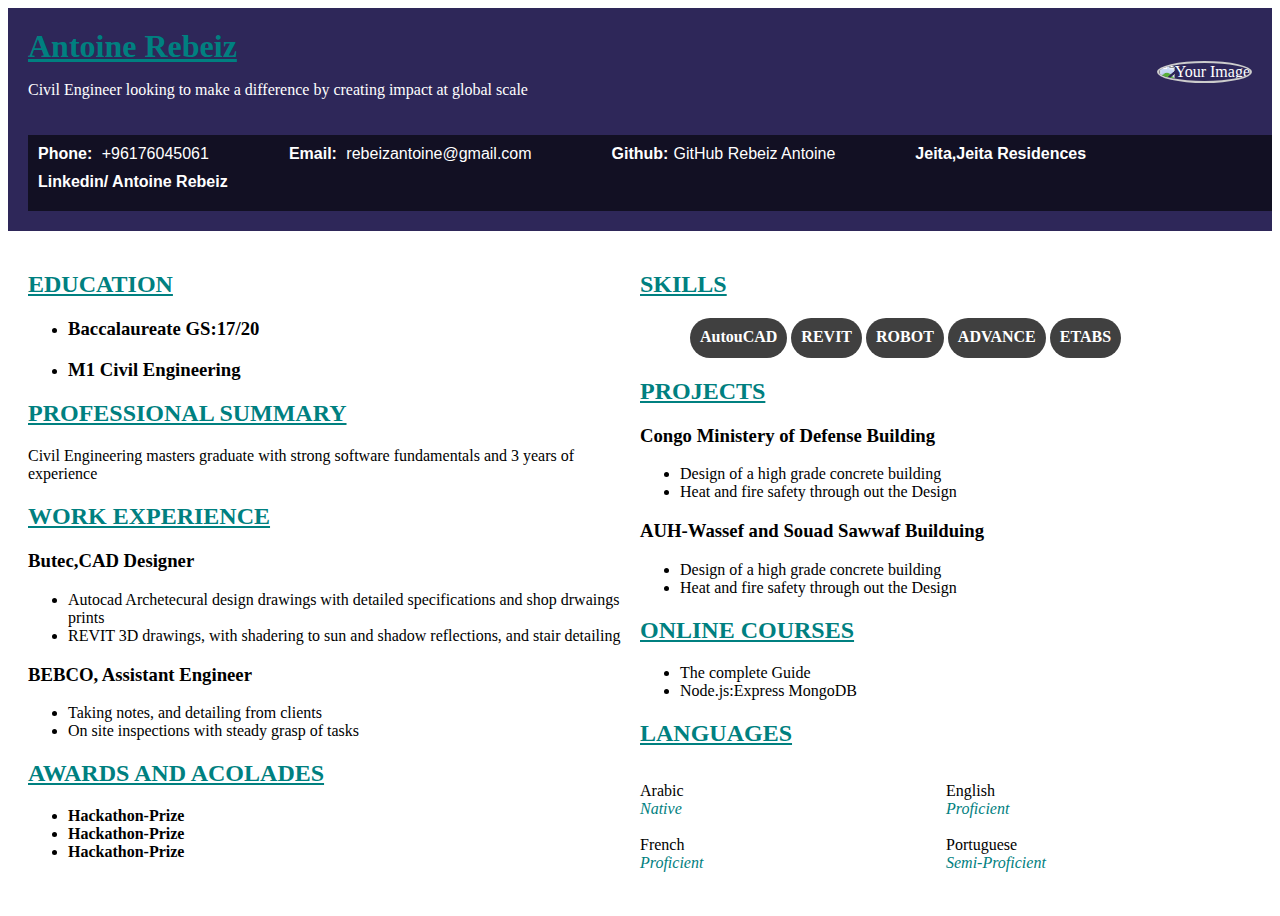
==== CV/index2.html @ 4d343c83 "cv first" ====
<!DOCTYPE html>
<html>

<head>
    <link rel="stylesheet" href="styles2.css">
</head>

<body>
    <div class="header">
        <div class="header-content">
            <div class="name">
                <h1><strong>Antoine Rebeiz</strong></h1>
                <p>Civil Engineer looking to make a difference by creating impact at global scale</p>
            </div>
            <div class="header-image">
                <img src="C:\Users\user\Desktop\PHOTO PASSPORT.jpg" alt="Your Image">
            </div>
        </div>
        <div class="contact-container">
            <div class="contact">
                <span>Phone:</span> +96176045061
            </div>
            <div class="contact">
                <span>Email:</span> rebeizantoine@gmail.com
            </div>
            <div class="contact">
                <span>Github:</span>GitHub Rebeiz Antoine
            </div>
            <div class="contact">
                <span>Jeita,Jeita Residences</span>
            </div>
            <div class="contact">
                <span>Linkedin/ Antoine Rebeiz</span>
            </div>
        </div>
    </div>
    <div class="container1">
        <div class="LEFT">

            <h2><strong>EDUCATION</strong></h2>
            <ul>
                <li>
                    <h3><strong>Baccalaureate GS:17/20</strong></h3>
                </li>
                <li>
                    <h3><strong>M1 Civil Engineering</strong></h3>
                </li>
            </ul>
            <h2><strong>PROFESSIONAL SUMMARY</strong></h2>
            Civil Engineering masters graduate with strong software fundamentals and 3 years of experience <br>
            <h2><strong>WORK EXPERIENCE</strong></h2>
            <h3><strong>Butec,CAD Designer</strong></h3>
            <ul>
                <li>Autocad Archetecural design drawings with detailed specifications and shop drwaings prints
                </li>
                <li>REVIT 3D drawings, with shadering to sun and shadow reflections, and stair detailing</li>
            </ul>
            <h3><strong>BEBCO, Assistant Engineer</strong></h3>
            <ul>
                <li>Taking notes, and detailing from clients</li>
                <li>On site inspections with steady grasp of tasks</li>
            </ul>
            <h2><strong>AWARDS AND ACOLADES</strong></h2>
            <ul>
                <li><strong>Hackathon-Prize</strong></li>
                <li><strong>Hackathon-Prize</strong></li>
                <li><strong>Hackathon-Prize</strong></li>

            </ul>
        </div>
        <div class="RIGHT">

            <h2><strong>SKILLS</strong></h2>
            <p>

            <ul>
                <section class="SKILLS">
                    <li><strong>AutouCAD</strong></li>
                    <li><strong>REVIT</strong></li>
                    <li><strong>ROBOT</strong></li>
                    <li><strong>ADVANCE</strong></li>
                    <li><strong>ETABS</strong></li>
                </section>

            </ul>


            </p>
            <h2>PROJECTS</h2>
            <h3>Congo Ministery of Defense Building</h3>
            <ul>
                <li>Design of a high grade concrete building</li>
                <li>Heat and fire safety through out the Design</li>
            </ul>
            <h3>AUH-Wassef and Souad Sawwaf Builduing</h3>
            <ul>
                <li>Design of a high grade concrete building</li>
                <li>Heat and fire safety through out the Design</li>
            </ul>
            <h2>ONLINE COURSES</h2>
            <ul>
                <li>The complete Guide</li>
                <li>Node.js:Express MongoDB</li>
            </ul>
            <h2>LANGUAGES</h2>
            <div class="languages">
                <p class="languageleft">
                    Arabic <br>
                    <em class="native">Native</em>
                    <br> <br>
                    French <br>
                    <em class="native">Proficient</em>
                </p>
                <p class="languageright">
                    English <br>
                    <em class="native">Proficient</em>
                    <br> <br>
                    Portuguese <br>
                    <em class="native">Semi-Proficient</em>
                </p>


            </div>
        </div>


</body>

</html>
---- CV/styles2.css ----
.header {
    display: flex;
    flex-direction: column;
    background-color: #2e2759;
    color: white;
    padding: 20px;
}

.header-content {
    display: flex;
    justify-content: space-between;
    align-items: center;
}

.header h1 {
    margin: 0;
}

.header-image img {
    max-width: 200px;
    max-height: 200px;
    border-radius: 50%;
    border: 2px solid #ccc;
}

.contact-container {
    margin-top: 20px;
    background-color: #98fb98;
    padding: 10px;
    display: flex;
    /* Display the contact items in a row */
    flex-wrap: wrap;
    /* Allow wrapping if the content exceeds the container's width */
    font-family: Tahoma, sans-serif;
    background-color: #121023;
    color: white;
    width: 100%;
}

.contact {
    margin-right: 80px;
    margin-bottom: 10px;
    /* Add spacing between each contact item */
}

.contact span {
    font-weight: bold;
    margin-right: 5px;
}

.SKILLS li {
    background: #3498db;
    background: rgba(0, 0, 0, .75);
    border-radius: 50px;
    color: #FFF;
    display: inline-block;
    padding: 10px;
    text-align: justify;
    height: 20px;

}

.SKILLS {
    margin-left: 10px;
}

.container1 {
    display: flex;
    justify-content: space-between;
    padding: 20px;
}

.LEFT,
.RIGHT {
    flex: 1;




}


.container {
    display: flex;
    justify-content: space-between;
    padding: 20px;
}


.left-div,
.right-div {
    flex: 1;
    width: 45%;


}

h1 {
    text-decoration: underline;
    color: #008080;
}

h2 {
    text-decoration: underline;
    color: #008080;
}

.body {
    margin: 0;
    padding: 0;
    font-family: Arial, sans-serif;
}

.languages {
    display: flex;
}

.languageleft {
    flex: 1;
}

.languageright {
    flex: 1;
}

.native {
    color: #008080;
}
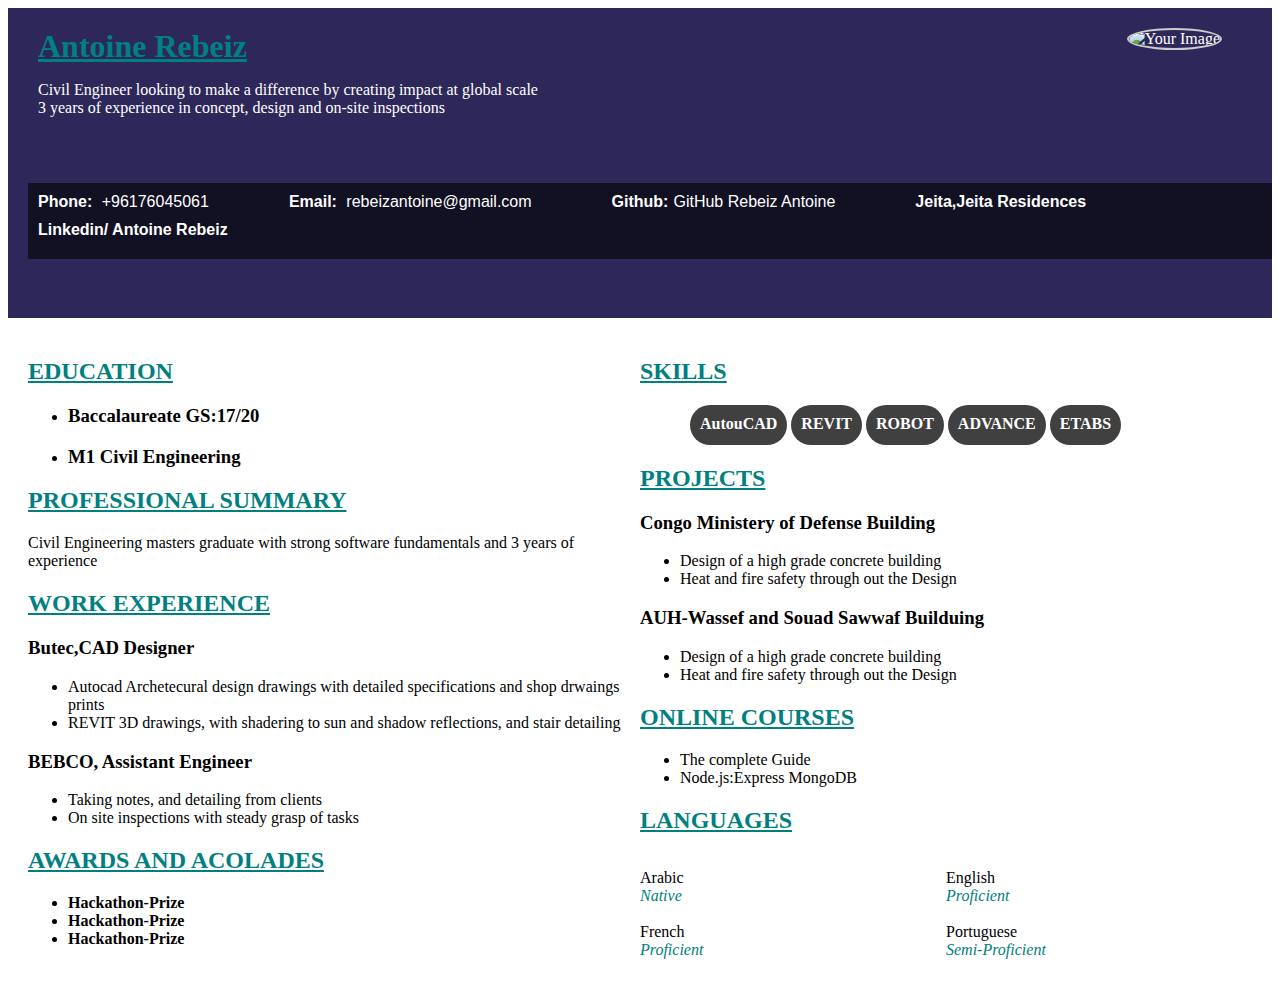
==== commit e60bbe5f: "changes to CV" ====
--- a/CV/index2.html
+++ b/CV/index2.html
@@ -10,7 +10,8 @@
         <div class="header-content">
             <div class="name">
                 <h1><strong>Antoine Rebeiz</strong></h1>
-                <p>Civil Engineer looking to make a difference by creating impact at global scale</p>
+                <p>Civil Engineer looking to make a difference by creating impact at global scale <br>
+                    3 years of experience in concept, design and on-site inspections</p>
             </div>
             <div class="header-image">
                 <img src="C:\Users\user\Desktop\PHOTO PASSPORT.jpg" alt="Your Image">
--- a/CV/styles2.css
+++ b/CV/styles2.css
@@ -4,12 +4,14 @@
     background-color: #2e2759;
     color: white;
     padding: 20px;
+    height: 270px;
+    margin-left: 0;
 }
 
 .header-content {
     display: flex;
     justify-content: space-between;
-    align-items: center;
+    align-items: flex-start;
 }
 
 .header h1 {
@@ -23,8 +25,13 @@
     border: 2px solid #ccc;
 }
 
+.header-image {
+    margin-right: 30px;
+    /* Adjust the margin to move the image to the left */
+}
+
 .contact-container {
-    margin-top: 20px;
+    margin-top: 50px;
     background-color: #98fb98;
     padding: 10px;
     display: flex;
@@ -35,6 +42,9 @@
     background-color: #121023;
     color: white;
     width: 100%;
+    margin-right: 30px;
+    align-items: flex-start;
+    margin-left: 0;
 }
 
 .contact {
@@ -125,4 +135,8 @@
 
 .native {
     color: #008080;
+}
+
+.name {
+    margin-left: 10px;
 }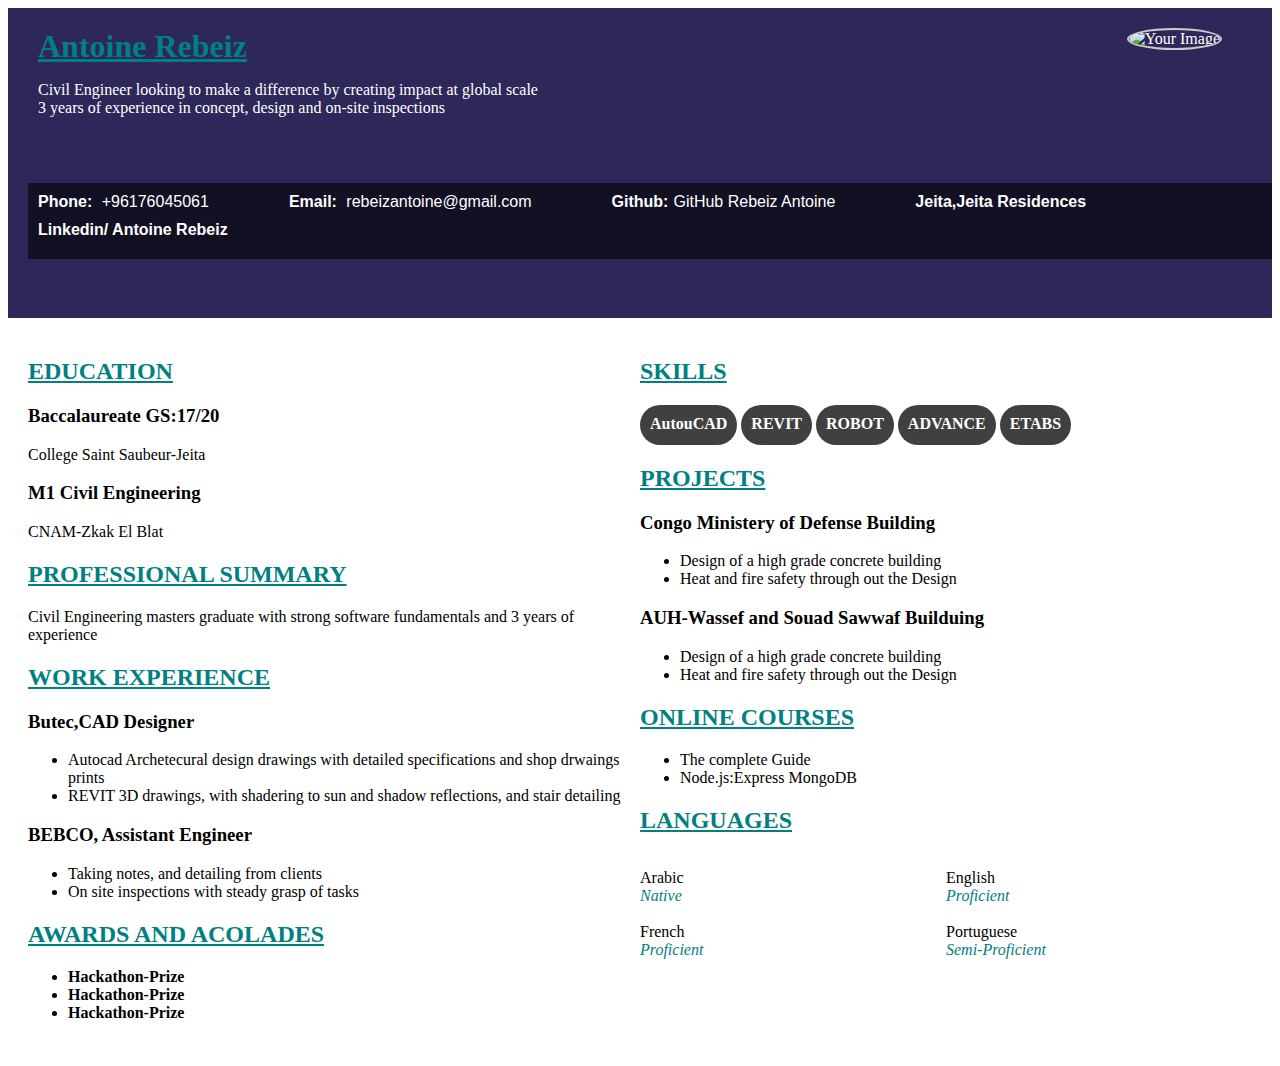
==== commit 114f5b96: "styled_CV_practice" ====
--- a/CV/index2.html
+++ b/CV/index2.html
@@ -39,14 +39,16 @@
         <div class="LEFT">
 
             <h2><strong>EDUCATION</strong></h2>
-            <ul>
-                <li>
-                    <h3><strong>Baccalaureate GS:17/20</strong></h3>
-                </li>
-                <li>
-                    <h3><strong>M1 Civil Engineering</strong></h3>
-                </li>
-            </ul>
+
+            <p class="education">
+            <h3><strong>Baccalaureate GS:17/20</strong></h3>
+            College Saint Saubeur-Jeita
+            </p>
+            <p class="education">
+            <h3><strong>M1 Civil Engineering</strong></h3>
+            CNAM-Zkak El Blat
+            </p>
+
             <h2><strong>PROFESSIONAL SUMMARY</strong></h2>
             Civil Engineering masters graduate with strong software fundamentals and 3 years of experience <br>
             <h2><strong>WORK EXPERIENCE</strong></h2>
@@ -74,16 +76,16 @@
             <h2><strong>SKILLS</strong></h2>
             <p>
 
-            <ul>
-                <section class="SKILLS">
-                    <li><strong>AutouCAD</strong></li>
-                    <li><strong>REVIT</strong></li>
-                    <li><strong>ROBOT</strong></li>
-                    <li><strong>ADVANCE</strong></li>
-                    <li><strong>ETABS</strong></li>
-                </section>
 
-            </ul>
+            <section class="SKILLS">
+                <li><strong>AutouCAD</strong></li>
+                <li><strong>REVIT</strong></li>
+                <li><strong>ROBOT</strong></li>
+                <li><strong>ADVANCE</strong></li>
+                <li><strong>ETABS</strong></li>
+            </section>
+
+
 
 
             </p>
@@ -123,6 +125,23 @@
 
             </div>
         </div>
+        <div class="contact-container123">
+            <div class="contact">
+                <span>Phone:</span> +96176045061
+            </div>
+            <div class="contact">
+                <span>Email:</span> rebeizantoine@gmail.com
+            </div>
+            <div class="contact">
+                <span>Github:</span>GitHub Rebeiz Antoine
+            </div>
+            <div class="contact">
+                <span>Jeita,Jeita Residences</span>
+            </div>
+            <div class="contact">
+                <span>Linkedin/ Antoine Rebeiz</span>
+            </div>
+        </div>
 
 
 </body>
--- a/CV/styles2.css
+++ b/CV/styles2.css
@@ -23,6 +23,7 @@
     max-height: 200px;
     border-radius: 50%;
     border: 2px solid #ccc;
+    object-fit: cover;
 }
 
 .header-image {
@@ -67,11 +68,16 @@
     padding: 10px;
     text-align: justify;
     height: 20px;
+    align-items: flex-start;
 
 }
 
+.contact-container123 {
+    display: none;
+}
+
 .SKILLS {
-    margin-left: 10px;
+    margin-left: 0 px;
 }
 
 .container1 {
@@ -83,6 +89,7 @@
 .LEFT,
 .RIGHT {
     flex: 1;
+    align-items: flex-start;
 
 
 
@@ -139,4 +146,33 @@
 
 .name {
     margin-left: 10px;
+}
+
+.education p {
+    align-items: flex-start;
+    margin-left: 20px;
+}
+
+@media screen and (max-width: 768px) {
+    .body {
+        flex-direction: column;
+        font-size: 14px;
+    }
+
+    .header {
+        display: block;
+
+    }
+
+    .contact-container {
+        display: none;
+    }
+
+    .container1 {
+        display: block;
+    }
+
+    .contact-container123 {
+        display: block;
+    }
 }